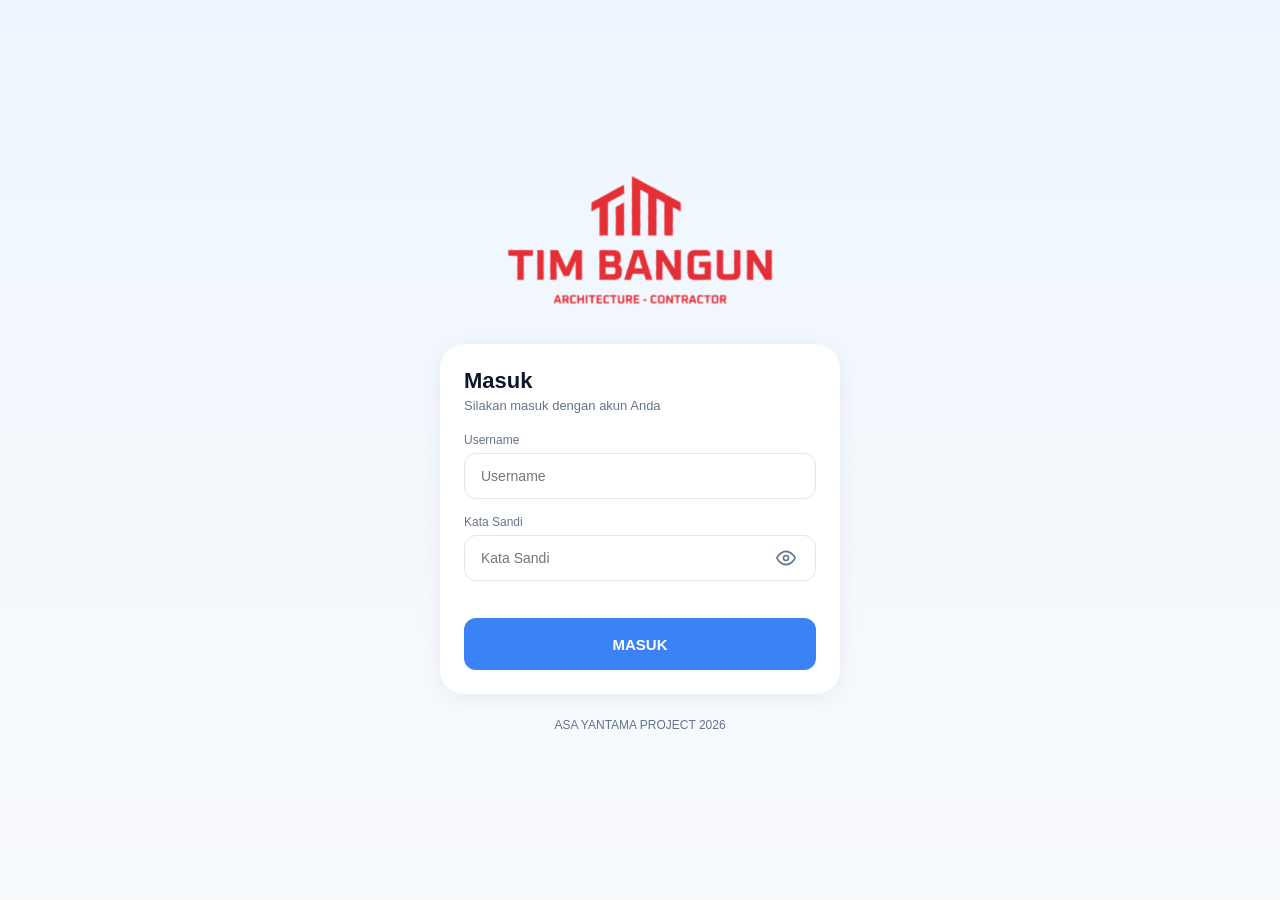
==== index.html @ 467365db "Add files via upload" ====
<!DOCTYPE html>
<html lang="id">
<head>
    <meta charset="UTF-8">
    <meta name="viewport" content="width=device-width, initial-scale=1.0, maximum-scale=1.0, user-scalable=no">
    <meta name="theme-color" content="#3B82F6">
    <title>Absensi TIM BANGUN</title>
    <link rel="stylesheet" href="style.css">
</head>
<body>
    <!-- ============ LOGIN SCREEN ============ -->
    <div id="loginScreen" class="screen active">
        <div class="login-container">
            <img src="logo.png" alt="TIM BANGUN" class="login-logo">
            <div class="login-card">
                <h2 class="login-title">Masuk</h2>
                <p class="login-subtitle">Silakan masuk dengan akun Anda</p>
                <div class="form-group">
                    <label class="form-label">Username</label>
                    <input type="text" id="username" class="form-input" placeholder="Username" autocomplete="username">
                </div>
                <div class="form-group">
                    <label class="form-label">Kata Sandi</label>
                    <div class="password-wrapper">
                        <input type="password" id="password" class="form-input" placeholder="Kata Sandi" autocomplete="current-password">
                        <button type="button" class="password-toggle" onclick="togglePassword()">
                            <svg id="eyeOpen" width="20" height="20" viewBox="0 0 24 24" fill="none" stroke="#64748B" stroke-width="2" stroke-linecap="round" stroke-linejoin="round">
                                <path d="M1 12s4-8 11-8 11 8 11 8-4 8-11 8-11-8-11-8z"/>
                                <circle cx="12" cy="12" r="3"/>
                            </svg>
                            <svg id="eyeClosed" width="20" height="20" viewBox="0 0 24 24" fill="none" stroke="#64748B" stroke-width="2" stroke-linecap="round" stroke-linejoin="round" style="display:none;">
                                <path d="M17.94 17.94A10.07 10.07 0 0 1 12 20c-7 0-11-8-11-8a18.45 18.45 0 0 1 5.06-5.94M9.9 4.24A9.12 9.12 0 0 1 12 4c7 0 11 8 11 8a18.5 18.5 0 0 1-2.16 3.19m-6.72-1.07a3 3 0 1 1-4.24-4.24"/>
                                <line x1="1" y1="1" x2="23" y2="23"/>
                            </svg>
                        </button>
                    </div>
                </div>
                <div id="loginError" class="error-text"></div>
                <button id="loginBtn" class="btn btn-primary btn-block" onclick="handleLogin()">
                    <span id="loginBtnText">MASUK</span>
                    <div id="loginSpinner" class="spinner" style="display:none;"></div>
                </button>
            </div>
            <p class="footer-text">ASA YANTAMA PROJECT 2026</p>
        </div>
    </div>

    <!-- ============ MAIN APP (Beranda + Tabs) ============ -->
    <div id="mainScreen" class="screen">
        <!-- Header -->
        <div class="app-header">
            <div class="header-top">
                <div class="avatar" id="headerAvatar">👤</div>
                <div class="header-info">
                    <p class="header-greeting">Halo, Selamat Datang 👋</p>
                    <p class="header-name" id="headerName">-</p>
                    <p class="header-position" id="headerPosition">-</p>
                </div>
                <button class="icon-btn" onclick="refreshHome()" id="refreshBtn">
                    <svg width="22" height="22" viewBox="0 0 24 24" fill="none" stroke="#fff" stroke-width="2" stroke-linecap="round" stroke-linejoin="round">
                        <polyline points="23 4 23 10 17 10"/>
                        <polyline points="1 20 1 14 7 14"/>
                        <path d="M3.51 9a9 9 0 0 1 14.85-3.36L23 10M1 14l4.64 4.36A9 9 0 0 0 20.49 15"/>
                    </svg>
                </button>
            </div>
            <h1 class="header-title">Aplikasi Staff<br>TIM BANGUN</h1>
            <p class="header-subtitle">Absensi Karyawan • ASA YANTAMA</p>
        </div>

        <!-- Beranda Content -->
        <div id="homeContent" class="content-scroll">
            <!-- Kartu Absensi Hari Ini -->
            <div class="card attendance-card">
                <div class="card-header">
                    <div class="card-icon icon-blue">
                        <svg width="20" height="20" viewBox="0 0 24 24" fill="none" stroke="#3B82F6" stroke-width="2">
                            <circle cx="12" cy="12" r="10"/>
                            <polyline points="12 6 12 12 16 14"/>
                        </svg>
                    </div>
                    <div class="card-title-wrap">
                        <h3 class="card-title">Absensi Hari Ini</h3>
                        <p class="card-subtitle" id="todayDate">-</p>
                    </div>
                </div>

                <div class="time-grid" id="timeGrid">
                    <div class="time-col">
                        <div class="time-label">
                            <span class="dot dot-in"></span>
                            <span>Masuk</span>
                        </div>
                        <p class="time-value" id="checkInTime">--:--</p>
                    </div>
                    <div class="time-divider"></div>
                    <div class="time-col">
                        <div class="time-label">
                            <span class="dot dot-out"></span>
                            <span>Pulang</span>
                        </div>
                        <p class="time-value" id="checkOutTime">--:--</p>
                    </div>
                </div>

                <div class="btn-row">
                    <button id="btnMasuk" class="btn btn-success" onclick="openAttendance('in')">
                        <svg width="16" height="16" viewBox="0 0 24 24" fill="none" stroke="currentColor" stroke-width="2" style="display:inline;margin-right:6px;">
                            <path d="M15 3h4a2 2 0 0 1 2 2v14a2 2 0 0 1-2 2h-4"/>
                            <polyline points="10 17 15 12 10 7"/>
                            <line x1="15" y1="12" x2="3" y2="12"/>
                        </svg>
                        MASUK
                    </button>
                    <button id="btnPulang" class="btn btn-danger" onclick="openAttendance('out')">
                        <svg width="16" height="16" viewBox="0 0 24 24" fill="none" stroke="currentColor" stroke-width="2" style="display:inline;margin-right:6px;">
                            <path d="M9 21H5a2 2 0 0 1-2-2V5a2 2 0 0 1 2-2h4"/>
                            <polyline points="16 17 21 12 16 7"/>
                            <line x1="21" y1="12" x2="9" y2="12"/>
                        </svg>
                        PULANG
                    </button>
                </div>
            </div>

            <!-- Kartu Proyek -->
            <div class="card project-card" id="projectCard">
                <div class="card-icon icon-blue-bg">
                    <svg width="24" height="24" viewBox="0 0 24 24" fill="none" stroke="#3B82F6" stroke-width="2">
                        <path d="M21 10c0 7-9 13-9 13s-9-6-9-13a9 9 0 0 1 18 0z"/>
                        <circle cx="12" cy="10" r="3"/>
                    </svg>
                </div>
                <div class="project-info">
                    <p class="project-label">Proyek Aktif</p>
                    <p class="project-name" id="projectName">Belum ada proyek</p>
                    <p class="project-radius" id="projectRadius">-</p>
                </div>
            </div>

            <!-- Menu Grid -->
            <h2 class="section-title">Menu</h2>
            <div class="menu-grid">
                <div class="menu-card menu-blue" onclick="openMap()">
                    <div class="menu-icon-wrap">
                        <svg width="22" height="22" viewBox="0 0 24 24" fill="none" stroke="#3B82F6" stroke-width="2">
                            <path d="M21 10c0 7-9 13-9 13s-9-6-9-13a9 9 0 0 1 18 0z"/>
                            <circle cx="12" cy="10" r="3"/>
                        </svg>
                    </div>
                    <div>
                        <p class="menu-title">Lokasi</p>
                        <p class="menu-subtitle">Proyek</p>
                    </div>
                </div>
                <div class="menu-card menu-purple" onclick="switchTab('rekap')">
                    <div class="menu-icon-wrap">
                        <svg width="22" height="22" viewBox="0 0 24 24" fill="none" stroke="#8B5CF6" stroke-width="2">
                            <line x1="12" y1="20" x2="12" y2="10"/>
                            <line x1="18" y1="20" x2="18" y2="4"/>
                            <line x1="6" y1="20" x2="6" y2="16"/>
                        </svg>
                    </div>
                    <div>
                        <p class="menu-title">Rekap</p>
                        <p class="menu-subtitle">Bulanan</p>
                    </div>
                </div>
                <div class="menu-card menu-green" onclick="openLeave()">
                    <div class="menu-icon-wrap">
                        <svg width="22" height="22" viewBox="0 0 24 24" fill="none" stroke="#10B981" stroke-width="2">
                            <rect x="3" y="4" width="18" height="18" rx="2" ry="2"/>
                            <line x1="16" y1="2" x2="16" y2="6"/>
                            <line x1="8" y1="2" x2="8" y2="6"/>
                            <line x1="3" y1="10" x2="21" y2="10"/>
                        </svg>
                    </div>
                    <div>
                        <p class="menu-title">Izin</p>
                        <p class="menu-subtitle">Cuti / Sakit</p>
                    </div>
                </div>
                <div class="menu-card menu-gray" onclick="switchTab('profil')">
                    <div class="menu-icon-wrap">
                        <svg width="22" height="22" viewBox="0 0 24 24" fill="none" stroke="#64748B" stroke-width="2">
                            <path d="M20 21v-2a4 4 0 0 0-4-4H8a4 4 0 0 0-4 4v2"/>
                            <circle cx="12" cy="7" r="4"/>
                        </svg>
                    </div>
                    <div>
                        <p class="menu-title">Profil</p>
                        <p class="menu-subtitle">Data Akun</p>
                    </div>
                </div>
            </div>

            <p class="footer-text-center">ASA YANTAMA PROJECT 2026</p>
        </div>

        <!-- Rekap Content (hidden by default) -->
        <div id="rekapContent" class="content-scroll" style="display:none;">
            <div class="rekap-header">
                <button class="btn-icon-back" onclick="switchTab('home')">←</button>
                <h2>Rekap Bulanan</h2>
            </div>
            <div class="month-selector">
                <button class="btn-month" onclick="changeMonth(-1)">◀</button>
                <span id="monthLabel">-</span>
                <button class="btn-month" onclick="changeMonth(1)">▶</button>
            </div>
            <div id="rekapSummary" class="summary-grid"></div>
            <h3 class="section-title">Riwayat Absensi</h3>
            <div id="rekapList"></div>
        </div>

        <!-- Profil Content (hidden by default) -->
        <div id="profilContent" class="content-scroll" style="display:none;">
            <div class="rekap-header">
                <button class="btn-icon-back" onclick="switchTab('home')">←</button>
                <h2>Profil Saya</h2>
            </div>
            <div class="card profile-card">
                <div class="profile-avatar" id="profileAvatar">👤</div>
                <p class="profile-name" id="profileName">-</p>
                <p class="profile-position" id="profilePosition">-</p>
            </div>
            <div class="card profile-detail">
                <div class="detail-row">
                    <span class="detail-label">ID Karyawan</span>
                    <span class="detail-value" id="detailId">-</span>
                </div>
                <div class="detail-row">
                    <span class="detail-label">Username</span>
                    <span class="detail-value" id="detailUsername">-</span>
                </div>
                <div class="detail-row">
                    <span class="detail-label">Jabatan</span>
                    <span class="detail-value" id="detailPosition">-</span>
                </div>
                <div class="detail-row">
                    <span class="detail-label">Peran</span>
                    <span class="detail-value" id="detailRole">-</span>
                </div>
            </div>
            <button class="btn btn-block btn-outline-red" onclick="handleLogout()">
                KELUAR
            </button>
        </div>

        <!-- Bottom Nav -->
        <div class="bottom-nav">
            <div class="nav-item active" data-tab="home" onclick="switchTab('home')">
                <svg width="22" height="22" viewBox="0 0 24 24" fill="none" stroke="currentColor" stroke-width="2">
                    <path d="M3 9l9-7 9 7v11a2 2 0 0 1-2 2H5a2 2 0 0 1-2-2z"/>
                    <polyline points="9 22 9 12 15 12 15 22"/>
                </svg>
                <span>Beranda</span>
            </div>
            <div class="nav-item nav-center" onclick="openAttendance(autoMode())">
                <svg width="26" height="26" viewBox="0 0 24 24" fill="none" stroke="#fff" stroke-width="2">
                    <path d="M23 19a2 2 0 0 1-2 2H3a2 2 0 0 1-2-2V8a2 2 0 0 1 2-2h4l2-3h6l2 3h4a2 2 0 0 1 2 2z"/>
                    <circle cx="12" cy="13" r="4"/>
                </svg>
            </div>
            <div class="nav-item" data-tab="rekap" onclick="switchTab('rekap')">
                <svg width="22" height="22" viewBox="0 0 24 24" fill="none" stroke="currentColor" stroke-width="2">
                    <line x1="12" y1="20" x2="12" y2="10"/>
                    <line x1="18" y1="20" x2="18" y2="4"/>
                    <line x1="6" y1="20" x2="6" y2="16"/>
                </svg>
                <span>Rekap</span>
            </div>
            <div class="nav-item" data-tab="profil" onclick="switchTab('profil')">
                <svg width="22" height="22" viewBox="0 0 24 24" fill="none" stroke="currentColor" stroke-width="2">
                    <path d="M20 21v-2a4 4 0 0 0-4-4H8a4 4 0 0 0-4 4v2"/>
                    <circle cx="12" cy="7" r="4"/>
                </svg>
                <span>Profil</span>
            </div>
        </div>
    </div>

    <!-- ============ ATTENDANCE MODAL (Kamera + GPS) ============ -->
    <div id="attendanceModal" class="modal-overlay" style="display:none;">
        <div class="modal-content">
            <div class="modal-header">
                <button class="icon-btn-dark" onclick="closeAttendance()">✕</button>
                <div>
                    <h3 id="attendanceTitle">Absen Masuk</h3>
                    <p class="modal-subtitle">Ambil selfie untuk melanjutkan</p>
                </div>
            </div>
            <div class="camera-area" id="cameraArea">
                <input type="file" id="selfieInput" accept="image/*" capture="user" style="display:none;" onchange="handleSelfieSelected(event)">
                <button class="btn-camera" onclick="document.getElementById('selfieInput').click()">
                    <div class="camera-circle">
                        <svg width="48" height="48" viewBox="0 0 24 24" fill="none" stroke="#fff" stroke-width="2">
                            <path d="M23 19a2 2 0 0 1-2 2H3a2 2 0 0 1-2-2V8a2 2 0 0 1 2-2h4l2-3h6l2 3h4a2 2 0 0 1 2 2z"/>
                            <circle cx="12" cy="13" r="4"/>
                        </svg>
                    </div>
                    <p>Klik untuk ambil selfie</p>
                </button>
                <div id="selfiePreview" style="display:none;">
                    <img id="selfieImg" src="" alt="Selfie">
                </div>
            </div>
            <div class="modal-body">
                <div id="attendanceLateWrap" style="display:none;">
                    <label class="form-label">Alasan (jika terlambat)</label>
                    <textarea id="lateReason" class="form-input" rows="2" placeholder="Contoh: macet, ban bocor, dll"></textarea>
                </div>
                <div id="attendanceError" class="error-text"></div>
                <div id="locationInfo" class="location-info">
                    <p class="location-label">📍 Lokasi Anda</p>
                    <p class="location-value" id="locValue">Menunggu GPS...</p>
                </div>
                <button class="btn btn-primary btn-block" id="submitAbsenBtn" onclick="submitAttendance()">
                    <span id="submitAbsenText">AMBIL SELFIE & ABSEN</span>
                    <div id="submitAbsenSpinner" class="spinner" style="display:none;"></div>
                </button>
            </div>
        </div>
    </div>

    <!-- ============ MAP MODAL (Lokasi Proyek) ============ -->
    <div id="mapModal" class="modal-overlay" style="display:none;">
        <div class="modal-content">
            <div class="modal-header">
                <button class="icon-btn-dark" onclick="closeMap()">✕</button>
                <div>
                    <h3>Lokasi Proyek</h3>
                    <p class="modal-subtitle" id="mapProjectName">Proyek</p>
                </div>
            </div>
            <div id="mapArea" style="flex:1;min-height:300px;background:#F1F5F9;"></div>
            <div class="modal-body">
                <div id="mapLocationInfo" class="location-info"></div>
            </div>
        </div>
    </div>

    <!-- ============ LEAVE (Izin) — Placeholder ============ -->
    <div id="leaveModal" class="modal-overlay" style="display:none;">
        <div class="modal-content">
            <div class="modal-header">
                <button class="icon-btn-dark" onclick="closeLeave()">✕</button>
                <div>
                    <h3>Izin / Cuti / Sakit</h3>
                    <p class="modal-subtitle">Ajukan izin atau cuti</p>
                </div>
            </div>
            <div class="modal-body" style="padding:20px;overflow-y:auto;">
                <p style="color:#64748B;text-align:center;padding:40px 0;">
                    Fitur Izin/Cuti akan segera hadir.<br>
                    Sementara ajukan izin via WA ke admin.
                </p>
            </div>
        </div>
    </div>

    <!-- Global Loading Overlay -->
    <div id="globalLoading" class="global-loading" style="display:none;">
        <div class="spinner-large"></div>
        <p id="globalLoadingText">Memproses...</p>
    </div>

    <!-- Toast -->
    <div id="toast" class="toast" style="display:none;"></div>

    <script src="app.js"></script>
</body>
</html>
---- style.css ----
/* ============================================================
   RESET & VARIABEL
   ============================================================ */
* { margin: 0; padding: 0; box-sizing: border-box; -webkit-tap-highlight-color: transparent; }

:root {
    --primary: #3B82F6;
    --primary-dark: #1E40AF;
    --primary-light: #DBEAFE;
    --green: #10B981;
    --red: #EF4444;
    --yellow: #F59E0B;
    --bg: #F8FAFC;
    --bg-gradient-top: #EFF6FF;
    --bg-gradient-bottom: #F8FAFC;
    --card: #FFFFFF;
    --text: #0F172A;
    --text-secondary: #64748B;
    --border: #E2E8F0;
    --card-blue: #EFF6FF;
    --card-purple: #F3E8FF;
    --card-green: #ECFDF5;
    --card-gray: #F1F5F9;
}

html, body {
    font-family: -apple-system, BlinkMacSystemFont, "Segoe UI", Roboto, sans-serif;
    background: var(--bg);
    color: var(--text);
    font-size: 14px;
    min-height: 100vh;
    overflow-x: hidden;
}

/* ============================================================
   SCREEN MANAGEMENT
   ============================================================ */
.screen { display: none; min-height: 100vh; }
.screen.active { display: block; }

/* ============================================================
   LOGIN SCREEN
   ============================================================ */
#loginScreen {
    background: linear-gradient(180deg, var(--bg-gradient-top) 0%, var(--bg-gradient-bottom) 100%);
    padding: 24px;
    display: flex;
    align-items: center;
    justify-content: center;
    min-height: 100vh;
}

.login-container {
    width: 100%;
    max-width: 400px;
    display: flex;
    flex-direction: column;
    align-items: center;
}

.login-logo {
    width: 100%;
    max-width: 280px;
    height: auto;
    margin-bottom: 32px;
    object-fit: contain;
}

.login-card {
    background: var(--card);
    border-radius: 24px;
    padding: 24px;
    width: 100%;
    box-shadow: 0 4px 24px rgba(0,0,0,0.06);
}

.login-title {
    font-size: 22px;
    font-weight: 700;
    margin-bottom: 4px;
}

.login-subtitle {
    font-size: 13px;
    color: var(--text-secondary);
    margin-bottom: 20px;
}

.form-group { margin-bottom: 16px; }

.form-label {
    display: block;
    font-size: 12px;
    font-weight: 500;
    color: var(--text-secondary);
    margin-bottom: 6px;
}

.form-input {
    width: 100%;
    padding: 14px 16px;
    border: 1.5px solid var(--border);
    border-radius: 12px;
    font-size: 14px;
    font-family: inherit;
    background: var(--card);
    color: var(--text);
    outline: none;
    transition: border-color 0.2s;
}

.form-input:focus {
    border-color: var(--primary);
    box-shadow: 0 0 0 3px rgba(59,130,246,0.1);
}

textarea.form-input {
    resize: none;
    min-height: 60px;
}

.password-wrapper {
    position: relative;
}

.password-wrapper .form-input {
    padding-right: 48px;
}

.password-toggle {
    position: absolute;
    right: 12px;
    top: 50%;
    transform: translateY(-50%);
    background: transparent;
    border: none;
    cursor: pointer;
    padding: 8px;
    display: flex;
    align-items: center;
}

/* ============================================================
   BUTTONS
   ============================================================ */
.btn {
    display: inline-flex;
    align-items: center;
    justify-content: center;
    gap: 6px;
    padding: 14px 20px;
    border: none;
    border-radius: 12px;
    font-size: 14px;
    font-weight: 600;
    font-family: inherit;
    cursor: pointer;
    transition: all 0.15s;
    text-align: center;
}

.btn:active { transform: scale(0.98); }
.btn:disabled { opacity: 0.6; cursor: not-allowed; }
.btn-block { width: 100%; }
.btn-primary { background: var(--primary); color: #fff; height: 52px; font-size: 15px; }
.btn-success { background: var(--green); color: #fff; flex: 1; height: 46px; }
.btn-danger { background: var(--red); color: #fff; flex: 1; height: 46px; }
.btn-outline-red {
    background: var(--card);
    color: var(--red);
    border: 1.5px solid var(--red);
    height: 52px;
    margin: 16px 0;
    font-weight: 600;
}
.btn-month {
    background: var(--card);
    border: 1.5px solid var(--primary);
    color: var(--primary);
    border-radius: 12px;
    padding: 10px 16px;
    font-weight: 600;
    cursor: pointer;
}

.icon-btn {
    background: rgba(255,255,255,0.2);
    border: none;
    border-radius: 50%;
    width: 40px;
    height: 40px;
    display: flex;
    align-items: center;
    justify-content: center;
    cursor: pointer;
}

.icon-btn-dark {
    background: transparent;
    border: none;
    color: #fff;
    font-size: 24px;
    cursor: pointer;
    padding: 4px 8px;
}

.btn-icon-back {
    background: transparent;
    border: none;
    font-size: 24px;
    color: var(--text);
    cursor: pointer;
    padding: 4px 12px 4px 0;
}

/* ============================================================
   SPINNER
   ============================================================ */
.spinner {
    width: 20px; height: 20px;
    border: 2.5px solid rgba(255,255,255,0.3);
    border-top-color: #fff;
    border-radius: 50%;
    animation: spin 0.7s linear infinite;
}
.spinner-large {
    width: 48px; height: 48px;
    border: 4px solid rgba(59,130,246,0.2);
    border-top-color: var(--primary);
    border-radius: 50%;
    animation: spin 0.8s linear infinite;
}
@keyframes spin { to { transform: rotate(360deg); } }

/* ============================================================
   APP HEADER
   ============================================================ */
.app-header {
    background: linear-gradient(180deg, var(--primary) 0%, var(--primary-dark) 100%);
    padding: 24px 20px;
    border-radius: 0 0 24px 24px;
    color: #fff;
}

.header-top {
    display: flex;
    align-items: center;
    gap: 14px;
    margin-bottom: 24px;
}

.avatar {
    width: 52px; height: 52px;
    border-radius: 50%;
    background: #fff;
    display: flex;
    align-items: center;
    justify-content: center;
    font-size: 24px;
    flex-shrink: 0;
}

.header-info { flex: 1; min-width: 0; }
.header-greeting { font-size: 12px; opacity: 0.85; }
.header-name { font-size: 18px; font-weight: 700; margin: 2px 0; }
.header-position { font-size: 12px; opacity: 0.85; }

.header-title {
    font-size: 22px;
    font-weight: 700;
    line-height: 1.3;
    margin-bottom: 6px;
}

.header-subtitle {
    font-size: 12px;
    opacity: 0.75;
}

/* ============================================================
   CONTENT
   ============================================================ */
.content-scroll {
    padding: 20px 16px 100px;
    background: linear-gradient(180deg, var(--bg-gradient-top) 0%, var(--bg-gradient-bottom) 100%);
    min-height: calc(100vh - 200px);
}

.card {
    background: var(--card);
    border-radius: 20px;
    padding: 20px;
    margin-bottom: 16px;
    box-shadow: 0 2px 12px rgba(0,0,0,0.04);
}

.card-header {
    display: flex;
    align-items: center;
    gap: 10px;
    margin-bottom: 16px;
}

.card-icon {
    width: 38px; height: 38px;
    border-radius: 10px;
    display: flex;
    align-items: center;
    justify-content: center;
    flex-shrink: 0;
}

.icon-blue { background: var(--primary-light); }
.icon-blue-bg { background: #fff; }

.card-title-wrap { flex: 1; min-width: 0; }
.card-title { font-size: 15px; font-weight: 700; }
.card-subtitle { font-size: 11px; color: var(--text-secondary); margin-top: 2px; }

/* Time grid */
.time-grid {
    display: flex;
    align-items: center;
    background: var(--bg);
    border-radius: 14px;
    padding: 16px;
    margin-bottom: 16px;
}

.time-col { flex: 1; }
.time-label {
    display: flex;
    align-items: center;
    gap: 6px;
    font-size: 11px;
    color: var(--text-secondary);
    margin-bottom: 4px;
}
.dot { width: 8px; height: 8px; border-radius: 50%; }
.dot-in { background: var(--green); }
.dot-out { background: var(--text-secondary); }

.time-value {
    font-size: 26px;
    font-weight: 700;
}
.time-value.active { color: var(--green); }
.time-divider {
    width: 1px;
    height: 50px;
    background: var(--border);
    margin: 0 16px;
}

.btn-row { display: flex; gap: 10px; }

/* Project card */
.project-card {
    background: var(--card-blue);
    display: flex;
    align-items: center;
    gap: 12px;
    padding: 16px;
}
.project-info { flex: 1; min-width: 0; }
.project-label { font-size: 11px; color: var(--text-secondary); }
.project-name {
    font-size: 15px;
    font-weight: 600;
    margin: 2px 0;
    overflow: hidden;
    text-overflow: ellipsis;
    white-space: nowrap;
}
.project-radius { font-size: 11px; color: var(--text-secondary); }

/* Menu grid */
.section-title {
    font-size: 15px;
    font-weight: 700;
    margin: 24px 0 12px 4px;
}

.menu-grid {
    display: grid;
    grid-template-columns: 1fr 1fr;
    gap: 12px;
}

.menu-card {
    border-radius: 18px;
    padding: 16px;
    height: 100px;
    display: flex;
    flex-direction: column;
    justify-content: space-between;
    cursor: pointer;
    transition: transform 0.15s;
}
.menu-card:active { transform: scale(0.97); }

.menu-blue { background: var(--card-blue); }
.menu-purple { background: var(--card-purple); }
.menu-green { background: var(--card-green); }
.menu-gray { background: var(--card-gray); }

.menu-icon-wrap {
    width: 40px; height: 40px;
    background: #fff;
    border-radius: 12px;
    display: flex;
    align-items: center;
    justify-content: center;
}

.menu-title { font-size: 14px; font-weight: 600; }
.menu-subtitle { font-size: 11px; color: var(--text-secondary); }

/* ============================================================
   BOTTOM NAV
   ============================================================ */
.bottom-nav {
    position: fixed;
    bottom: 0; left: 0; right: 0;
    background: #fff;
    border-top: 0.5px solid var(--border);
    display: flex;
    justify-content: space-around;
    align-items: center;
    padding: 8px 0 12px;
    z-index: 50;
}

.nav-item {
    display: flex;
    flex-direction: column;
    align-items: center;
    gap: 4px;
    cursor: pointer;
    color: var(--text-secondary);
    padding: 4px 16px;
    transition: color 0.15s;
    font-size: 9px;
    font-weight: 500;
}
.nav-item.active { color: var(--primary); }

.nav-center {
    width: 52px; height: 52px;
    background: linear-gradient(180deg, var(--primary) 0%, var(--primary-dark) 100%);
    border-radius: 16px;
    justify-content: center;
    padding: 0;
}

/* ============================================================
   MODAL
   ============================================================ */
.modal-overlay {
    position: fixed;
    top: 0; left: 0; right: 0; bottom: 0;
    background: #000;
    z-index: 100;
    display: flex;
    flex-direction: column;
}

.modal-content {
    flex: 1;
    display: flex;
    flex-direction: column;
    background: #000;
}

.modal-header {
    background: #000;
    padding: 16px 20px;
    display: flex;
    align-items: center;
    gap: 12px;
    color: #fff;
}

.modal-header h3 { font-size: 16px; font-weight: 700; }
.modal-subtitle { font-size: 12px; color: rgba(255,255,255,0.7); }

.modal-body {
    background: #1C1C1E;
    padding: 20px;
    color: #fff;
}

.camera-area {
    flex: 1;
    display: flex;
    align-items: center;
    justify-content: center;
    background: #111;
    position: relative;
    min-height: 300px;
    padding: 20px;
}

.btn-camera {
    background: transparent;
    border: none;
    color: #fff;
    text-align: center;
    cursor: pointer;
    display: flex;
    flex-direction: column;
    align-items: center;
    gap: 16px;
}

.camera-circle {
    width: 100px; height: 100px;
    border-radius: 50%;
    background: rgba(59,130,246,0.3);
    border: 3px solid rgba(255,255,255,0.3);
    display: flex;
    align-items: center;
    justify-content: center;
}

#selfiePreview {
    width: 100%; height: 100%;
    display: flex;
    align-items: center;
    justify-content: center;
}
#selfieImg {
    max-width: 100%;
    max-height: 100%;
    border-radius: 12px;
    object-fit: contain;
}

.location-info {
    background: rgba(255,255,255,0.08);
    border-radius: 12px;
    padding: 14px;
    margin: 16px 0;
}
.location-label { font-size: 12px; color: rgba(255,255,255,0.7); margin-bottom: 4px; }
.location-value { font-size: 13px; color: #fff; }

.error-text {
    color: #EF4444;
    font-size: 13px;
    margin: 8px 0;
    min-height: 1em;
}

/* ============================================================
   REKAP
   ============================================================ */
.rekap-header {
    display: flex;
    align-items: center;
    gap: 8px;
    padding: 16px 0;
}
.rekap-header h2 { font-size: 20px; font-weight: 700; }

.month-selector {
    display: flex;
    justify-content: space-between;
    align-items: center;
    margin-bottom: 16px;
    padding: 0 4px;
}

.summary-grid {
    display: grid;
    grid-template-columns: repeat(3, 1fr);
    gap: 10px;
    margin-bottom: 20px;
}
.summary-item {
    background: var(--card);
    border-radius: 16px;
    padding: 16px;
    text-align: center;
}
.summary-label { font-size: 11px; color: var(--text-secondary); margin-bottom: 4px; }
.summary-value { font-size: 24px; font-weight: 700; }

.recap-item {
    background: var(--card);
    border-radius: 16px;
    padding: 16px;
    margin-bottom: 8px;
}
.recap-date { font-size: 14px; font-weight: 600; margin-bottom: 8px; }
.recap-times { display: flex; gap: 16px; font-size: 12px; color: var(--text-secondary); }

/* ============================================================
   PROFIL
   ============================================================ */
.profile-card {
    text-align: center;
    padding: 24px;
}
.profile-avatar {
    width: 100px; height: 100px;
    border-radius: 50%;
    background: var(--card-gray);
    display: flex;
    align-items: center;
    justify-content: center;
    font-size: 48px;
    margin: 0 auto 14px;
}
.profile-name { font-size: 20px; font-weight: 700; }
.profile-position { font-size: 13px; color: var(--text-secondary); }

.profile-detail { padding: 20px; }
.detail-row {
    display: flex;
    justify-content: space-between;
    padding: 12px 0;
    border-bottom: 1px solid var(--border);
}
.detail-row:last-child { border-bottom: none; }
.detail-label { color: var(--text-secondary); font-size: 14px; }
.detail-value { font-weight: 600; font-size: 14px; }

/* ============================================================
   FOOTER
   ============================================================ */
.footer-text {
    font-size: 12px;
    color: var(--text-secondary);
    text-align: center;
    margin-top: 24px;
}
.footer-text-center {
    font-size: 11px;
    color: var(--text-secondary);
    text-align: center;
    margin: 32px 0 16px;
    opacity: 0.7;
}

/* ============================================================
   GLOBAL LOADING
   ============================================================ */
.global-loading {
    position: fixed;
    top: 0; left: 0; right: 0; bottom: 0;
    background: rgba(0,0,0,0.5);
    display: flex;
    flex-direction: column;
    align-items: center;
    justify-content: center;
    z-index: 200;
    gap: 16px;
}
.global-loading p { color: #fff; font-size: 14px; }

/* ============================================================
   TOAST
   ============================================================ */
.toast {
    position: fixed;
    bottom: 100px;
    left: 50%;
    transform: translateX(-50%);
    background: rgba(15,23,42,0.95);
    color: #fff;
    padding: 12px 20px;
    border-radius: 12px;
    font-size: 13px;
    z-index: 300;
    max-width: 90vw;
    text-align: center;
    animation: slideUp 0.3s ease;
}
@keyframes slideUp {
    from { opacity: 0; transform: translate(-50%, 20px); }
    to { opacity: 1; transform: translate(-50%, 0); }
}

/* ============================================================
   RESPONSIVE
   ============================================================ */
@media (max-width: 380px) {
    .header-title { font-size: 20px; }
    .time-value { font-size: 22px; }
    .summary-value { font-size: 20px; }
}
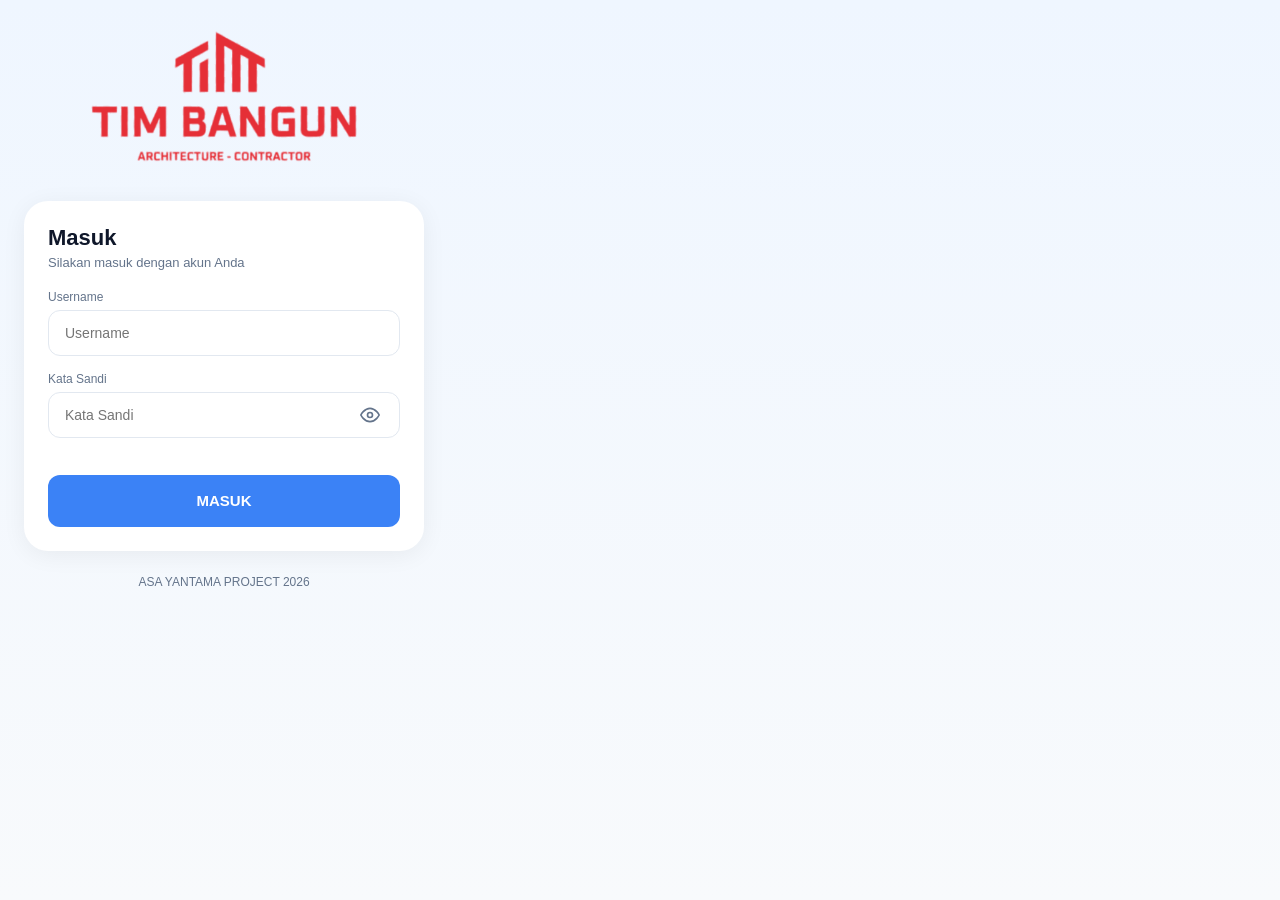
==== commit 2c0e173b: "index.html" ====
--- a/index.html
+++ b/index.html
@@ -5,9 +5,14 @@
     <meta name="viewport" content="width=device-width, initial-scale=1.0, maximum-scale=1.0, user-scalable=no">
     <meta name="theme-color" content="#3B82F6">
     <title>Absensi TIM BANGUN</title>
+    
+    <!-- Leaflet Maps CSS -->
+    <link rel="stylesheet" href="https://unpkg.com/leaflet@1.9.4/dist/leaflet.css" />
+    
     <link rel="stylesheet" href="style.css">
 </head>
 <body>
+
     <!-- ============ LOGIN SCREEN ============ -->
     <div id="loginScreen" class="screen active">
         <div class="login-container">
@@ -45,7 +50,7 @@
         </div>
     </div>
 
-    <!-- ============ MAIN APP (Beranda + Tabs) ============ -->
+    <!-- ============ MAIN APP ============ -->
     <div id="mainScreen" class="screen">
         <!-- Header -->
         <div class="app-header">
@@ -70,7 +75,6 @@
 
         <!-- Beranda Content -->
         <div id="homeContent" class="content-scroll">
-            <!-- Kartu Absensi Hari Ini -->
             <div class="card attendance-card">
                 <div class="card-header">
                     <div class="card-icon icon-blue">
@@ -87,43 +91,28 @@
 
                 <div class="time-grid" id="timeGrid">
                     <div class="time-col">
-                        <div class="time-label">
-                            <span class="dot dot-in"></span>
-                            <span>Masuk</span>
-                        </div>
+                        <div class="time-label"><span class="dot dot-in"></span><span>Masuk</span></div>
                         <p class="time-value" id="checkInTime">--:--</p>
                     </div>
                     <div class="time-divider"></div>
                     <div class="time-col">
-                        <div class="time-label">
-                            <span class="dot dot-out"></span>
-                            <span>Pulang</span>
-                        </div>
+                        <div class="time-label"><span class="dot dot-out"></span><span>Pulang</span></div>
                         <p class="time-value" id="checkOutTime">--:--</p>
                     </div>
                 </div>
 
                 <div class="btn-row">
                     <button id="btnMasuk" class="btn btn-success" onclick="openAttendance('in')">
-                        <svg width="16" height="16" viewBox="0 0 24 24" fill="none" stroke="currentColor" stroke-width="2" style="display:inline;margin-right:6px;">
-                            <path d="M15 3h4a2 2 0 0 1 2 2v14a2 2 0 0 1-2 2h-4"/>
-                            <polyline points="10 17 15 12 10 7"/>
-                            <line x1="15" y1="12" x2="3" y2="12"/>
-                        </svg>
+                        <svg width="16" height="16" viewBox="0 0 24 24" fill="none" stroke="currentColor" stroke-width="2" style="display:inline;margin-right:6px;"><path d="M15 3h4a2 2 0 0 1 2 2v14a2 2 0 0 1-2 2h-4"/><polyline points="10 17 15 12 10 7"/><line x1="15" y1="12" x2="3" y2="12"/></svg>
                         MASUK
                     </button>
                     <button id="btnPulang" class="btn btn-danger" onclick="openAttendance('out')">
-                        <svg width="16" height="16" viewBox="0 0 24 24" fill="none" stroke="currentColor" stroke-width="2" style="display:inline;margin-right:6px;">
-                            <path d="M9 21H5a2 2 0 0 1-2-2V5a2 2 0 0 1 2-2h4"/>
-                            <polyline points="16 17 21 12 16 7"/>
-                            <line x1="21" y1="12" x2="9" y2="12"/>
-                        </svg>
+                        <svg width="16" height="16" viewBox="0 0 24 24" fill="none" stroke="currentColor" stroke-width="2" style="display:inline;margin-right:6px;"><path d="M9 21H5a2 2 0 0 1-2-2V5a2 2 0 0 1 2-2h4"/><polyline points="16 17 21 12 16 7"/><line x1="21" y1="12" x2="9" y2="12"/></svg>
                         PULANG
                     </button>
                 </div>
             </div>
 
-            <!-- Kartu Proyek -->
             <div class="card project-card" id="projectCard">
                 <div class="card-icon icon-blue-bg">
                     <svg width="24" height="24" viewBox="0 0 24 24" fill="none" stroke="#3B82F6" stroke-width="2">
@@ -138,66 +127,37 @@
                 </div>
             </div>
 
-            <!-- Menu Grid -->
             <h2 class="section-title">Menu</h2>
             <div class="menu-grid">
                 <div class="menu-card menu-blue" onclick="openMap()">
                     <div class="menu-icon-wrap">
-                        <svg width="22" height="22" viewBox="0 0 24 24" fill="none" stroke="#3B82F6" stroke-width="2">
-                            <path d="M21 10c0 7-9 13-9 13s-9-6-9-13a9 9 0 0 1 18 0z"/>
-                            <circle cx="12" cy="10" r="3"/>
-                        </svg>
-                    </div>
-                    <div>
-                        <p class="menu-title">Lokasi</p>
-                        <p class="menu-subtitle">Proyek</p>
-                    </div>
+                        <svg width="22" height="22" viewBox="0 0 24 24" fill="none" stroke="#3B82F6" stroke-width="2"><path d="M21 10c0 7-9 13-9 13s-9-6-9-13a9 9 0 0 1 18 0z"/><circle cx="12" cy="10" r="3"/></svg>
+                    </div>
+                    <div><p class="menu-title">Lokasi</p><p class="menu-subtitle">Proyek</p></div>
                 </div>
                 <div class="menu-card menu-purple" onclick="switchTab('rekap')">
                     <div class="menu-icon-wrap">
-                        <svg width="22" height="22" viewBox="0 0 24 24" fill="none" stroke="#8B5CF6" stroke-width="2">
-                            <line x1="12" y1="20" x2="12" y2="10"/>
-                            <line x1="18" y1="20" x2="18" y2="4"/>
-                            <line x1="6" y1="20" x2="6" y2="16"/>
-                        </svg>
-                    </div>
-                    <div>
-                        <p class="menu-title">Rekap</p>
-                        <p class="menu-subtitle">Bulanan</p>
-                    </div>
+                        <svg width="22" height="22" viewBox="0 0 24 24" fill="none" stroke="#8B5CF6" stroke-width="2"><line x1="12" y1="20" x2="12" y2="10"/><line x1="18" y1="20" x2="18" y2="4"/><line x1="6" y1="20" x2="6" y2="16"/></svg>
+                    </div>
+                    <div><p class="menu-title">Rekap</p><p class="menu-subtitle">Bulanan</p></div>
                 </div>
                 <div class="menu-card menu-green" onclick="openLeave()">
                     <div class="menu-icon-wrap">
-                        <svg width="22" height="22" viewBox="0 0 24 24" fill="none" stroke="#10B981" stroke-width="2">
-                            <rect x="3" y="4" width="18" height="18" rx="2" ry="2"/>
-                            <line x1="16" y1="2" x2="16" y2="6"/>
-                            <line x1="8" y1="2" x2="8" y2="6"/>
-                            <line x1="3" y1="10" x2="21" y2="10"/>
-                        </svg>
-                    </div>
-                    <div>
-                        <p class="menu-title">Izin</p>
-                        <p class="menu-subtitle">Cuti / Sakit</p>
-                    </div>
+                        <svg width="22" height="22" viewBox="0 0 24 24" fill="none" stroke="#10B981" stroke-width="2"><rect x="3" y="4" width="18" height="18" rx="2" ry="2"/><line x1="16" y1="2" x2="16" y2="6"/><line x1="8" y1="2" x2="8" y2="6"/><line x1="3" y1="10" x2="21" y2="10"/></svg>
+                    </div>
+                    <div><p class="menu-title">Izin</p><p class="menu-subtitle">Cuti / Sakit</p></div>
                 </div>
                 <div class="menu-card menu-gray" onclick="switchTab('profil')">
                     <div class="menu-icon-wrap">
-                        <svg width="22" height="22" viewBox="0 0 24 24" fill="none" stroke="#64748B" stroke-width="2">
-                            <path d="M20 21v-2a4 4 0 0 0-4-4H8a4 4 0 0 0-4 4v2"/>
-                            <circle cx="12" cy="7" r="4"/>
-                        </svg>
-                    </div>
-                    <div>
-                        <p class="menu-title">Profil</p>
-                        <p class="menu-subtitle">Data Akun</p>
-                    </div>
-                </div>
-            </div>
-
+                        <svg width="22" height="22" viewBox="0 0 24 24" fill="none" stroke="#64748B" stroke-width="2"><path d="M20 21v-2a4 4 0 0 0-4-4H8a4 4 0 0 0-4 4v2"/><circle cx="12" cy="7" r="4"/></svg>
+                    </div>
+                    <div><p class="menu-title">Profil</p><p class="menu-subtitle">Data Akun</p></div>
+                </div>
+            </div>
             <p class="footer-text-center">ASA YANTAMA PROJECT 2026</p>
         </div>
 
-        <!-- Rekap Content (hidden by default) -->
+        <!-- Rekap Content -->
         <div id="rekapContent" class="content-scroll" style="display:none;">
             <div class="rekap-header">
                 <button class="btn-icon-back" onclick="switchTab('home')">←</button>
@@ -213,7 +173,7 @@
             <div id="rekapList"></div>
         </div>
 
-        <!-- Profil Content (hidden by default) -->
+        <!-- Profil Content -->
         <div id="profilContent" class="content-scroll" style="display:none;">
             <div class="rekap-header">
                 <button class="btn-icon-back" onclick="switchTab('home')">←</button>
@@ -225,23 +185,15 @@
                 <p class="profile-position" id="profilePosition">-</p>
             </div>
             <div class="card profile-detail">
-                <div class="detail-row">
-                    <span class="detail-label">ID Karyawan</span>
-                    <span class="detail-value" id="detailId">-</span>
-                </div>
-                <div class="detail-row">
-                    <span class="detail-label">Username</span>
-                    <span class="detail-value" id="detailUsername">-</span>
-                </div>
-                <div class="detail-row">
-                    <span class="detail-label">Jabatan</span>
-                    <span class="detail-value" id="detailPosition">-</span>
-                </div>
-                <div class="detail-row">
-                    <span class="detail-label">Peran</span>
-                    <span class="detail-value" id="detailRole">-</span>
-                </div>
-            </div>
+                <div class="detail-row"><span class="detail-label">ID Karyawan</span><span class="detail-value" id="detailId">-</span></div>
+                <div class="detail-row"><span class="detail-label">Username</span><span class="detail-value" id="detailUsername">-</span></div>
+                <div class="detail-row"><span class="detail-label">Jabatan</span><span class="detail-value" id="detailPosition">-</span></div>
+                <div class="detail-row"><span class="detail-label">Peran</span><span class="detail-value" id="detailRole">-</span></div>
+            </div>
+            
+            <button class="btn btn-block" style="background:#3B82F6;color:#fff;margin-top:20px;margin-bottom:10px;" onclick="openPasswordModal()">
+                GANTI KATA SANDI
+            </button>
             <button class="btn btn-block btn-outline-red" onclick="handleLogout()">
                 KELUAR
             </button>
@@ -250,37 +202,24 @@
         <!-- Bottom Nav -->
         <div class="bottom-nav">
             <div class="nav-item active" data-tab="home" onclick="switchTab('home')">
-                <svg width="22" height="22" viewBox="0 0 24 24" fill="none" stroke="currentColor" stroke-width="2">
-                    <path d="M3 9l9-7 9 7v11a2 2 0 0 1-2 2H5a2 2 0 0 1-2-2z"/>
-                    <polyline points="9 22 9 12 15 12 15 22"/>
-                </svg>
+                <svg width="22" height="22" viewBox="0 0 24 24" fill="none" stroke="currentColor" stroke-width="2"><path d="M3 9l9-7 9 7v11a2 2 0 0 1-2 2H5a2 2 0 0 1-2-2z"/><polyline points="9 22 9 12 15 12 15 22"/></svg>
                 <span>Beranda</span>
             </div>
             <div class="nav-item nav-center" onclick="openAttendance(autoMode())">
-                <svg width="26" height="26" viewBox="0 0 24 24" fill="none" stroke="#fff" stroke-width="2">
-                    <path d="M23 19a2 2 0 0 1-2 2H3a2 2 0 0 1-2-2V8a2 2 0 0 1 2-2h4l2-3h6l2 3h4a2 2 0 0 1 2 2z"/>
-                    <circle cx="12" cy="13" r="4"/>
-                </svg>
+                <svg width="26" height="26" viewBox="0 0 24 24" fill="none" stroke="#fff" stroke-width="2"><path d="M23 19a2 2 0 0 1-2 2H3a2 2 0 0 1-2-2V8a2 2 0 0 1 2-2h4l2-3h6l2 3h4a2 2 0 0 1 2 2z"/><circle cx="12" cy="13" r="4"/></svg>
             </div>
             <div class="nav-item" data-tab="rekap" onclick="switchTab('rekap')">
-                <svg width="22" height="22" viewBox="0 0 24 24" fill="none" stroke="currentColor" stroke-width="2">
-                    <line x1="12" y1="20" x2="12" y2="10"/>
-                    <line x1="18" y1="20" x2="18" y2="4"/>
-                    <line x1="6" y1="20" x2="6" y2="16"/>
-                </svg>
+                <svg width="22" height="22" viewBox="0 0 24 24" fill="none" stroke="currentColor" stroke-width="2"><line x1="12" y1="20" x2="12" y2="10"/><line x1="18" y1="20" x2="18" y2="4"/><line x1="6" y1="20" x2="6" y2="16"/></svg>
                 <span>Rekap</span>
             </div>
             <div class="nav-item" data-tab="profil" onclick="switchTab('profil')">
-                <svg width="22" height="22" viewBox="0 0 24 24" fill="none" stroke="currentColor" stroke-width="2">
-                    <path d="M20 21v-2a4 4 0 0 0-4-4H8a4 4 0 0 0-4 4v2"/>
-                    <circle cx="12" cy="7" r="4"/>
-                </svg>
+                <svg width="22" height="22" viewBox="0 0 24 24" fill="none" stroke="currentColor" stroke-width="2"><path d="M20 21v-2a4 4 0 0 0-4-4H8a4 4 0 0 0-4 4v2"/><circle cx="12" cy="7" r="4"/></svg>
                 <span>Profil</span>
             </div>
         </div>
     </div>
 
-    <!-- ============ ATTENDANCE MODAL (Kamera + GPS) ============ -->
+    <!-- ============ ATTENDANCE MODAL ============ -->
     <div id="attendanceModal" class="modal-overlay" style="display:none;">
         <div class="modal-content">
             <div class="modal-header">
@@ -294,10 +233,7 @@
                 <input type="file" id="selfieInput" accept="image/*" capture="user" style="display:none;" onchange="handleSelfieSelected(event)">
                 <button class="btn-camera" onclick="document.getElementById('selfieInput').click()">
                     <div class="camera-circle">
-                        <svg width="48" height="48" viewBox="0 0 24 24" fill="none" stroke="#fff" stroke-width="2">
-                            <path d="M23 19a2 2 0 0 1-2 2H3a2 2 0 0 1-2-2V8a2 2 0 0 1 2-2h4l2-3h6l2 3h4a2 2 0 0 1 2 2z"/>
-                            <circle cx="12" cy="13" r="4"/>
-                        </svg>
+                        <svg width="48" height="48" viewBox="0 0 24 24" fill="none" stroke="#fff" stroke-width="2"><path d="M23 19a2 2 0 0 1-2 2H3a2 2 0 0 1-2-2V8a2 2 0 0 1 2-2h4l2-3h6l2 3h4a2 2 0 0 1 2 2z"/><circle cx="12" cy="13" r="4"/></svg>
                     </div>
                     <p>Klik untuk ambil selfie</p>
                 </button>
@@ -323,7 +259,7 @@
         </div>
     </div>
 
-    <!-- ============ MAP MODAL (Lokasi Proyek) ============ -->
+    <!-- ============ MAP MODAL ============ -->
     <div id="mapModal" class="modal-overlay" style="display:none;">
         <div class="modal-content">
             <div class="modal-header">
@@ -340,34 +276,108 @@
         </div>
     </div>
 
-    <!-- ============ LEAVE (Izin) — Placeholder ============ -->
+    <!-- ============ LEAVE MODAL ============ -->
     <div id="leaveModal" class="modal-overlay" style="display:none;">
-        <div class="modal-content">
-            <div class="modal-header">
-                <button class="icon-btn-dark" onclick="closeLeave()">✕</button>
+        <div class="modal-content" style="background:#F8FAFC;">
+            <div class="modal-header" style="background:#fff;border-bottom:1px solid #E2E8F0;">
+                <button class="icon-btn-dark" onclick="closeLeave()" style="color:#0F172A;">✕</button>
                 <div>
-                    <h3>Izin / Cuti / Sakit</h3>
-                    <p class="modal-subtitle">Ajukan izin atau cuti</p>
-                </div>
-            </div>
-            <div class="modal-body" style="padding:20px;overflow-y:auto;">
-                <p style="color:#64748B;text-align:center;padding:40px 0;">
-                    Fitur Izin/Cuti akan segera hadir.<br>
-                    Sementara ajukan izin via WA ke admin.
-                </p>
-            </div>
-        </div>
-    </div>
-
-    <!-- Global Loading Overlay -->
+                    <h3 style="color:#0F172A;">Izin / Cuti</h3>
+                    <p class="modal-subtitle" style="color:#64748B;">Ajukan izin atau cuti</p>
+                </div>
+            </div>
+            <div class="modal-body" style="padding:20px;overflow-y:auto;background:#F8FAFC;color:#0F172A;">
+                <div id="leaveForm">
+                    <div class="form-group">
+                        <label class="form-label">Jenis Izin</label>
+                        <select id="leaveType" class="form-input">
+                            <option value="SICK">Sakit</option>
+                            <option value="PERSONAL">Izin Pribadi (Maks 1 hari)</option>
+                            <option value="ANNUAL_LEAVE">Cuti Tahunan</option>
+                        </select>
+                    </div>
+                    <div style="display:flex;gap:10px;">
+                        <div class="form-group" style="flex:1;">
+                            <label class="form-label">Mulai</label>
+                            <input type="date" id="leaveStart" class="form-input">
+                        </div>
+                        <div class="form-group" style="flex:1;">
+                            <label class="form-label">Selesai</label>
+                            <input type="date" id="leaveEnd" class="form-input">
+                        </div>
+                    </div>
+                    <div class="form-group">
+                        <label class="form-label">Alasan (min 5 karakter)</label>
+                        <textarea id="leaveReason" class="form-input" rows="3" placeholder="Jelaskan alasan izin/cuti..."></textarea>
+                    </div>
+                    
+                    <div id="doctorWrap" style="display:none; margin-bottom:15px;">
+                        <label class="form-label" style="color:#EF4444; font-weight:bold;">Surat Dokter (Wajib untuk Sakit > 2 hari)</label>
+                        <input type="file" id="doctorInput" accept="image/*" class="form-input" onchange="previewDoctor(event)" style="padding:10px;">
+                    </div>
+
+                    <div id="leaveError" class="error-text"></div>
+                    <button class="btn btn-primary btn-block" id="submitLeaveBtn" onclick="submitLeave()">
+                        KIRIM PENGAJUAN
+                    </button>
+                    
+                    <button class="btn btn-block" style="background:transparent;color:#3B82F6;margin-top:10px;" onclick="toggleLeaveHistory()">
+                        Lihat Riwayat Izin
+                    </button>
+                </div>
+
+                <div id="leaveHistoryList" style="display:none;">
+                    <button class="btn btn-block" style="background:#E2E8F0;color:#0F172A;margin-bottom:15px;" onclick="toggleLeaveHistory()">
+                        ← Kembali ke Form
+                    </button>
+                    <div id="leaveHistoryContent">Memuat data...</div>
+                </div>
+            </div>
+        </div>
+    </div>
+
+    <!-- ============ PASSWORD MODAL ============ -->
+    <div id="passwordModal" class="modal-overlay" style="display:none;">
+        <div class="modal-content" style="background:#F8FAFC;">
+            <div class="modal-header" style="background:#fff;border-bottom:1px solid #E2E8F0;">
+                <button class="icon-btn-dark" onclick="closePasswordModal()" style="color:#0F172A;">✕</button>
+                <div>
+                    <h3 style="color:#0F172A;">Ganti Kata Sandi</h3>
+                </div>
+            </div>
+            <div class="modal-body" style="padding:20px;background:#F8FAFC;color:#0F172A;">
+                <div class="form-group">
+                    <label class="form-label">Sandi Lama</label>
+                    <input type="password" id="oldPassword" class="form-input">
+                </div>
+                <div class="form-group">
+                    <label class="form-label">Sandi Baru (min 8 karakter)</label>
+                    <input type="password" id="newPassword" class="form-input">
+                </div>
+                <div class="form-group">
+                    <label class="form-label">Konfirmasi Sandi Baru</label>
+                    <input type="password" id="confirmPassword" class="form-input">
+                </div>
+                <div id="passwordError" class="error-text"></div>
+                <button class="btn btn-primary btn-block" id="savePasswordBtn" onclick="submitChangePassword()">
+                    SIMPAN SANDI BARU
+                </button>
+            </div>
+        </div>
+    </div>
+
+    <!-- ============ GLOBAL LOADING ============ -->
     <div id="globalLoading" class="global-loading" style="display:none;">
         <div class="spinner-large"></div>
         <p id="globalLoadingText">Memproses...</p>
     </div>
 
-    <!-- Toast -->
+    <!-- ============ TOAST ============ -->
     <div id="toast" class="toast" style="display:none;"></div>
 
+    <!-- Leaflet JS -->
+    <script src="https://unpkg.com/leaflet@1.9.4/dist/leaflet.js"></script>
+    
     <script src="app.js"></script>
 </body>
 </html>
--- a/style.css
+++ b/style.css
@@ -35,8 +35,13 @@
 /* ============================================================
    SCREEN MANAGEMENT
    ============================================================ */
-.screen { display: none; min-height: 100vh; }
-.screen.active { display: block; }
+.screen { 
+    display: none !important; 
+    min-height: 100vh; 
+}
+.screen.active { 
+    display: block !important; 
+}
 
 /* ============================================================
    LOGIN SCREEN
@@ -470,6 +475,9 @@
     display: flex;
     flex-direction: column;
     background: #000;
+    height: 100vh;
+    overflow-y: auto; /* INI KUNCI RAHASIA AGAR BISA DI-SCROLL */
+    -webkit-overflow-scrolling: touch; /* Biar scroll di iOS halus */
 }
 
 .modal-header {
